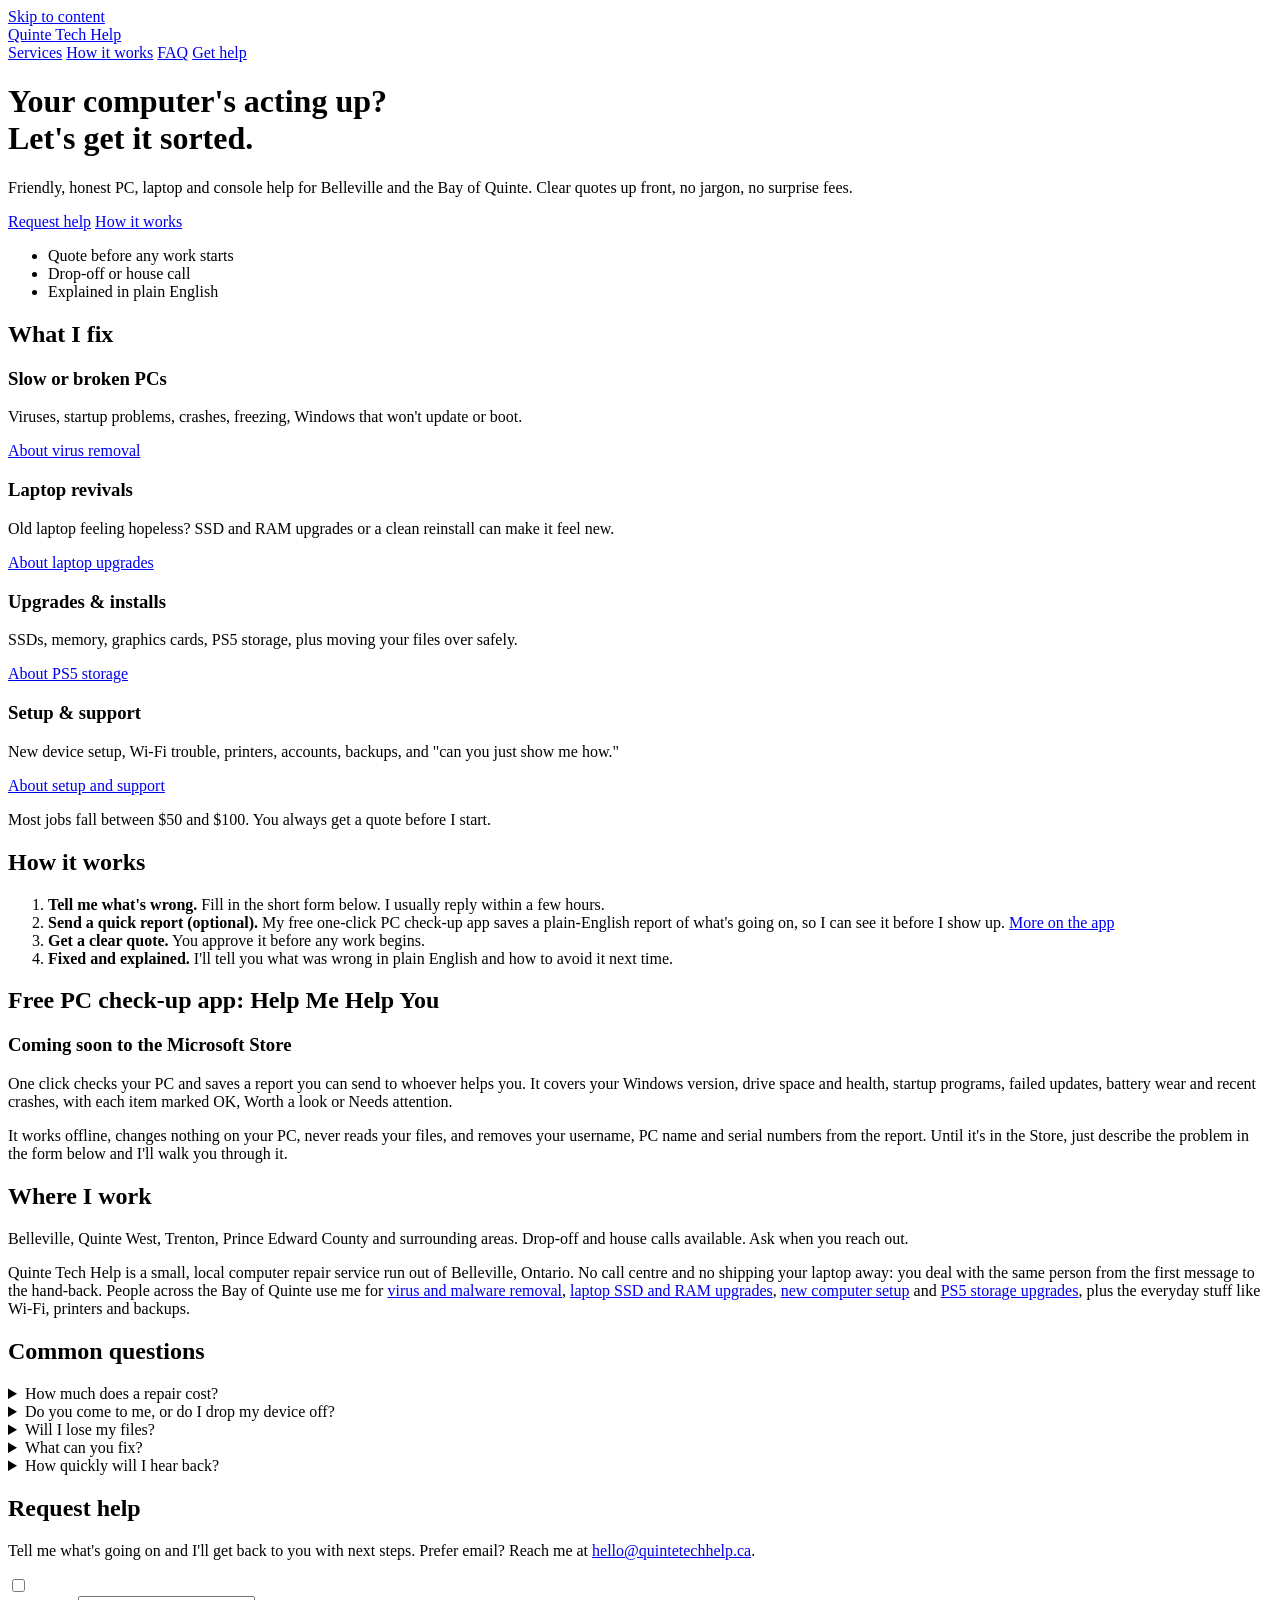
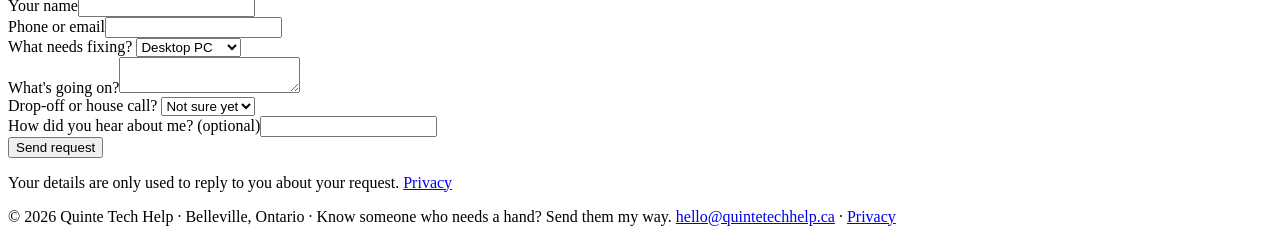
==== site/index.html @ 64f90a0b "SEO pass: richer service pages, local titles, breadcrumb and FAQ data - Add timing, FAQs, local 'Whe" ====
<!doctype html>
<html lang="en-CA">
<head>
<meta charset="utf-8">
<meta name="viewport" content="width=device-width, initial-scale=1">
<title>Computer &amp; Laptop Repair in Belleville, ON | Quinte Tech Help</title>
<meta name="description" content="Computer and laptop repair in Belleville, Quinte West, Trenton and Prince Edward County. Virus removal, SSD upgrades, setup and PS5 storage. Quote before any work, most jobs $50 to $100.">
<link rel="canonical" href="https://quintetechhelp.ca/">
<meta name="theme-color" content="#0e1116">
<link rel="icon" href="/favicon.svg" type="image/svg+xml">
<link rel="apple-touch-icon" href="/apple-touch-icon.png">

<meta property="og:type" content="website">
<meta property="og:site_name" content="Quinte Tech Help">
<meta property="og:locale" content="en_CA">
<meta property="og:url" content="https://quintetechhelp.ca/">
<meta property="og:title" content="Computer &amp; Laptop Repair in Belleville | Quinte Tech Help">
<meta property="og:description" content="Friendly, honest PC, laptop and console help for Belleville and the Bay of Quinte. Clear quotes up front, no jargon, no surprise fees.">
<meta property="og:image" content="https://quintetechhelp.ca/og-image.png">
<meta property="og:image:width" content="1200">
<meta property="og:image:height" content="630">
<meta property="og:image:alt" content="Quinte Tech Help: PC, laptop and console repair in Belleville and the Bay of Quinte">
<meta name="twitter:card" content="summary_large_image">

<link rel="stylesheet" href="/styles.css">
<script type="application/ld+json">
{
  "@context": "https://schema.org",
  "@type": "LocalBusiness",
  "@id": "https://quintetechhelp.ca/#business",
  "name": "Quinte Tech Help",
  "description": "PC, laptop and console repair, upgrades and tech support in Belleville and the Bay of Quinte region. Drop-off and house calls.",
  "url": "https://quintetechhelp.ca/",
  "email": "hello@quintetechhelp.ca",
  "image": "https://quintetechhelp.ca/og-image.png",
  "priceRange": "$$",
  "address": {"@type": "PostalAddress", "addressLocality": "Belleville", "addressRegion": "ON", "addressCountry": "CA"},
  "areaServed": [
    {"@type": "City", "name": "Belleville"},
    {"@type": "City", "name": "Quinte West"},
    {"@type": "City", "name": "Trenton"},
    {"@type": "AdministrativeArea", "name": "Prince Edward County"},
    {"@type": "AdministrativeArea", "name": "Bay of Quinte"}
  ],
  "knowsAbout": ["Computer repair", "Laptop repair", "Virus removal", "SSD upgrades", "RAM upgrades", "PS5 storage upgrades", "Data transfer", "Wi-Fi troubleshooting", "Printer setup"],
  "hasOfferCatalog": {
    "@type": "OfferCatalog",
    "name": "Tech help services",
    "itemListElement": [
      {"@type": "Offer", "itemOffered": {"@type": "Service", "name": "PC repair and troubleshooting"}},
      {"@type": "Offer", "itemOffered": {"@type": "Service", "name": "Laptop upgrades and clean reinstalls"}},
      {"@type": "Offer", "itemOffered": {"@type": "Service", "name": "Hardware upgrades and installs, including PS5 storage"}},
      {"@type": "Offer", "itemOffered": {"@type": "Service", "name": "Device setup and one-on-one tech support"}}
    ]
  }
}
</script>
<script type="application/ld+json">
{
  "@context": "https://schema.org",
  "@type": "FAQPage",
  "mainEntity": [
    {"@type": "Question", "name": "How much does a repair cost?",
     "acceptedAnswer": {"@type": "Answer", "text": "Most jobs fall between $50 and $100. You always get a quote before any work starts, and nothing happens until you approve it. Parts, if you need any, are quoted separately."}},
    {"@type": "Question", "name": "Do you come to me, or do I drop my device off?",
     "acceptedAnswer": {"@type": "Answer", "text": "Either. Drop-off and house calls are both available around Belleville, Quinte West, Trenton and Prince Edward County. Pick whichever suits you in the request form, or choose Not sure yet and we'll figure it out."}},
    {"@type": "Question", "name": "Will I lose my files?",
     "acceptedAnswer": {"@type": "Answer", "text": "Nothing gets wiped without you agreeing to it first. If a job could affect your files, we talk about backing them up before I start."}},
    {"@type": "Question", "name": "What can you fix?",
     "acceptedAnswer": {"@type": "Answer", "text": "Windows desktops and laptops are the bread and butter: slow PCs, viruses, crashes, boot and update problems, upgrades and clean reinstalls. I also do PS5 storage upgrades, new device setup, Wi-Fi and printer trouble. If you're not sure it's something I handle, ask. I'll tell you straight if it's not."}},
    {"@type": "Question", "name": "How quickly will I hear back?",
     "acceptedAnswer": {"@type": "Answer", "text": "I usually reply within a few hours of a request coming in."}}
  ]
}
</script>
</head>
<body>
<a class="skip" href="#main">Skip to content</a>
<header><div class="wrap">
  <a class="logo" href="/">Quinte <span>Tech</span> Help</a>
  <nav aria-label="Main">
    <a href="#services">Services</a>
    <a class="opt" href="#how">How it works</a>
    <a class="opt" href="#faq">FAQ</a>
    <a class="nav-cta" href="#request">Get help</a>
  </nav>
</div></header>

<main id="main">
<div class="wrap">
  <div class="hero">
    <h1>Your computer's acting up?<br>Let's get it sorted.</h1>
    <p>Friendly, honest PC, laptop and console help for Belleville and the Bay of Quinte. Clear quotes up front, no jargon, no surprise fees.</p>
    <div class="cta">
      <a class="btn" href="#request">Request help</a>
      <a class="btn ghost" href="#how">How it works</a>
    </div>
    <ul class="trust">
      <li>Quote before any work starts</li>
      <li>Drop-off or house call</li>
      <li>Explained in plain English</li>
    </ul>
  </div>

  <section id="services">
    <h2>What I fix</h2>
    <div class="grid">
      <div class="card"><h3>Slow or broken PCs</h3><p>Viruses, startup problems, crashes, freezing, Windows that won't update or boot.</p><p><a href="/virus-removal.html">About virus removal</a></p></div>
      <div class="card"><h3>Laptop revivals</h3><p>Old laptop feeling hopeless? SSD and RAM upgrades or a clean reinstall can make it feel new.</p><p><a href="/laptop-upgrades.html">About laptop upgrades</a></p></div>
      <div class="card"><h3>Upgrades &amp; installs</h3><p>SSDs, memory, graphics cards, PS5 storage, plus moving your files over safely.</p><p><a href="/ps5-storage-upgrade.html">About PS5 storage</a></p></div>
      <div class="card"><h3>Setup &amp; support</h3><p>New device setup, Wi-Fi trouble, printers, accounts, backups, and "can you just show me how."</p><p><a href="/new-device-setup.html">About setup and support</a></p></div>
    </div>
    <p class="price">Most jobs fall between $50 and $100. You always get a quote before I start.</p>
  </section>

  <section id="how">
    <h2>How it works</h2>
    <ol class="steps">
      <li><b>Tell me what's wrong.</b> Fill in the short form below. I usually reply within a few hours.</li>
      <li><b>Send a quick report (optional).</b> My free one-click PC check-up app saves a plain-English report of what's going on, so I can see it before I show up. <a href="#checkup">More on the app</a></li>
      <li><b>Get a clear quote.</b> You approve it before any work begins.</li>
      <li><b>Fixed and explained.</b> I'll tell you what was wrong in plain English and how to avoid it next time.</li>
    </ol>
  </section>

  <section id="checkup">
    <h2>Free PC check-up app: Help Me Help You</h2>
    <div class="card">
      <h3>Coming soon to the Microsoft Store</h3>
      <p>One click checks your PC and saves a report you can send to whoever helps you. It covers your Windows version, drive space and health, startup programs, failed updates, battery wear and recent crashes, with each item marked OK, Worth a look or Needs attention.</p>
      <p>It works offline, changes nothing on your PC, never reads your files, and removes your username, PC name and serial numbers from the report. Until it's in the Store, just describe the problem in the form below and I'll walk you through it.</p>
    </div>
  </section>

  <section id="area">
    <h2>Where I work</h2>
    <p class="lead">Belleville, Quinte West, Trenton, Prince Edward County and surrounding areas. Drop-off and house calls available. Ask when you reach out.</p>
    <p>Quinte Tech Help is a small, local computer repair service run out of Belleville, Ontario. No call centre and no shipping your laptop away: you deal with the same person from the first message to the hand-back. People across the Bay of Quinte use me for <a href="/virus-removal">virus and malware removal</a>, <a href="/laptop-upgrades">laptop SSD and RAM upgrades</a>, <a href="/new-device-setup">new computer setup</a> and <a href="/ps5-storage-upgrade">PS5 storage upgrades</a>, plus the everyday stuff like Wi-Fi, printers and backups.</p>
  </section>

  <section id="faq" class="faq">
    <h2>Common questions</h2>
    <details>
      <summary>How much does a repair cost?</summary>
      <p>Most jobs fall between $50 and $100. You always get a quote before any work starts, and nothing happens until you approve it. Parts, if you need any, are quoted separately.</p>
    </details>
    <details>
      <summary>Do you come to me, or do I drop my device off?</summary>
      <p>Either. Drop-off and house calls are both available around Belleville, Quinte West, Trenton and Prince Edward County. Pick whichever suits you in the request form, or choose "Not sure yet" and we'll figure it out.</p>
    </details>
    <details>
      <summary>Will I lose my files?</summary>
      <p>Nothing gets wiped without you agreeing to it first. If a job could affect your files, we talk about backing them up before I start.</p>
    </details>
    <details>
      <summary>What can you fix?</summary>
      <p>Windows desktops and laptops are the bread and butter: slow PCs, viruses, crashes, boot and update problems, upgrades and clean reinstalls. I also do PS5 storage upgrades, new device setup, Wi-Fi and printer trouble. If you're not sure it's something I handle, ask. I'll tell you straight if it's not.</p>
    </details>
    <details>
      <summary>How quickly will I hear back?</summary>
      <p>I usually reply within a few hours of a request coming in.</p>
    </details>
  </section>

  <section id="request">
    <h2>Request help</h2>
    <p class="lead">Tell me what's going on and I'll get back to you with next steps. Prefer email? Reach me at <a href="mailto:hello@quintetechhelp.ca">hello@quintetechhelp.ca</a>.</p>
    <form id="request-form" action="https://api.web3forms.com/submit" method="POST">
      <input type="hidden" name="access_key" value="5ee989ec-b0c9-4120-9723-e8778c8d5f5d">
      <input type="hidden" name="subject" value="New Quinte Tech Help request">
      <input type="hidden" name="from_name" value="Quinte Tech Help website">
      <input type="hidden" name="redirect" value="https://quintetechhelp.ca/thanks.html">
      <input type="checkbox" name="botcheck" class="hp" tabindex="-1" autocomplete="off" aria-hidden="true">
      <div><label for="name">Your name</label><input id="name" name="name" autocomplete="name" required></div>
      <div><label for="contact">Phone or email</label><input id="contact" name="contact" required></div>
      <div><label for="device">What needs fixing?</label>
        <select id="device" name="device">
          <option>Desktop PC</option><option>Laptop</option><option>PS5 / console</option><option>Phone</option><option>Other</option>
        </select></div>
      <div><label for="issue">What's going on?</label><textarea id="issue" name="issue" required></textarea></div>
      <div><label for="how-served">Drop-off or house call?</label>
        <select id="how-served" name="service_type"><option>Not sure yet</option><option>Drop-off</option><option>House call</option></select></div>
      <div><label for="ref">How did you hear about me? (optional)</label><input id="ref" name="referral"></div>
      <button class="btn" type="submit">Send request</button>
      <p id="form-status" class="form-status" role="status" aria-live="polite"></p>
      <p class="form-note">Your details are only used to reply to you about your request. <a href="/privacy.html">Privacy</a></p>
    </form>
  </section>
</div>
</main>

<footer><div class="wrap"><div class="row">
  <span>&copy; <span id="y">2026</span> Quinte Tech Help &middot; Belleville, Ontario &middot; Know someone who needs a hand? Send them my way.</span>
  <span><a href="mailto:hello@quintetechhelp.ca">hello@quintetechhelp.ca</a> &middot; <a href="/privacy.html">Privacy</a></span>
</div></div></footer>
<script src="/site.js" defer></script>
</body>
</html>
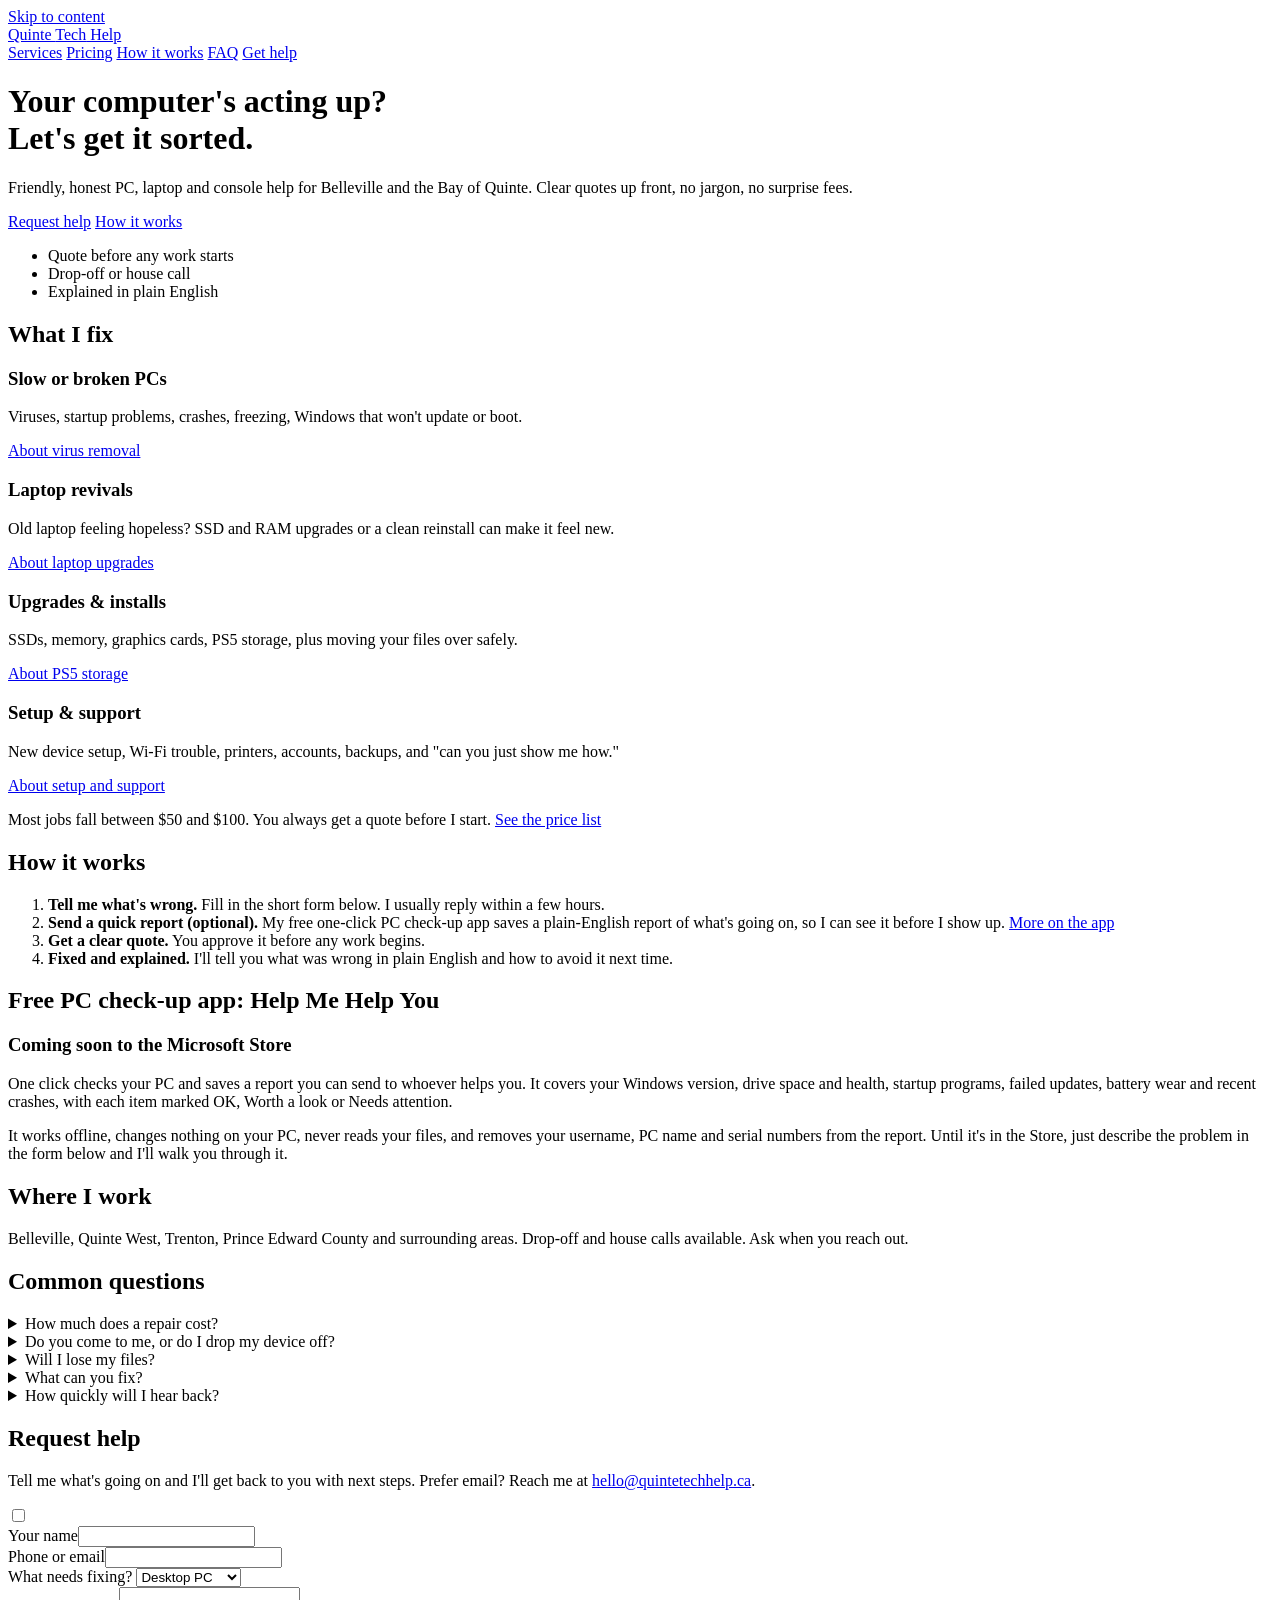
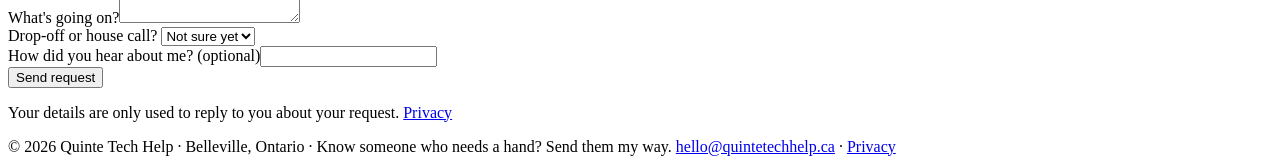
==== commit 19af0f81: "Merge 7c93a21a3f9fb645cfbb0b1db8fb4572f57b9336 into 888b155224e172d5349adad1dfe4c90d564a329b" ====
--- a/site/index.html
+++ b/site/index.html
@@ -3,8 +3,8 @@
 <head>
 <meta charset="utf-8">
 <meta name="viewport" content="width=device-width, initial-scale=1">
-<title>Computer &amp; Laptop Repair in Belleville, ON | Quinte Tech Help</title>
-<meta name="description" content="Computer and laptop repair in Belleville, Quinte West, Trenton and Prince Edward County. Virus removal, SSD upgrades, setup and PS5 storage. Quote before any work, most jobs $50 to $100.">
+<title>Quinte Tech Help | PC Repair &amp; Tech Help in Belleville, Ontario</title>
+<meta name="description" content="Friendly, honest PC, laptop and console repair in Belleville and the Bay of Quinte region. Upfront quotes, fast turnaround, no jargon.">
 <link rel="canonical" href="https://quintetechhelp.ca/">
 <meta name="theme-color" content="#0e1116">
 <link rel="icon" href="/favicon.svg" type="image/svg+xml">
@@ -14,7 +14,7 @@
 <meta property="og:site_name" content="Quinte Tech Help">
 <meta property="og:locale" content="en_CA">
 <meta property="og:url" content="https://quintetechhelp.ca/">
-<meta property="og:title" content="Computer &amp; Laptop Repair in Belleville | Quinte Tech Help">
+<meta property="og:title" content="Quinte Tech Help | PC Repair &amp; Tech Help in Belleville">
 <meta property="og:description" content="Friendly, honest PC, laptop and console help for Belleville and the Bay of Quinte. Clear quotes up front, no jargon, no surprise fees.">
 <meta property="og:image" content="https://quintetechhelp.ca/og-image.png">
 <meta property="og:image:width" content="1200">
@@ -80,6 +80,7 @@
   <a class="logo" href="/">Quinte <span>Tech</span> Help</a>
   <nav aria-label="Main">
     <a href="#services">Services</a>
+    <a href="/services.html">Pricing</a>
     <a class="opt" href="#how">How it works</a>
     <a class="opt" href="#faq">FAQ</a>
     <a class="nav-cta" href="#request">Get help</a>
@@ -110,7 +111,7 @@
       <div class="card"><h3>Upgrades &amp; installs</h3><p>SSDs, memory, graphics cards, PS5 storage, plus moving your files over safely.</p><p><a href="/ps5-storage-upgrade.html">About PS5 storage</a></p></div>
       <div class="card"><h3>Setup &amp; support</h3><p>New device setup, Wi-Fi trouble, printers, accounts, backups, and "can you just show me how."</p><p><a href="/new-device-setup.html">About setup and support</a></p></div>
     </div>
-    <p class="price">Most jobs fall between $50 and $100. You always get a quote before I start.</p>
+    <p class="price">Most jobs fall between $50 and $100. You always get a quote before I start. <a href="/services.html">See the price list</a></p>
   </section>
 
   <section id="how">
@@ -135,7 +136,6 @@
   <section id="area">
     <h2>Where I work</h2>
     <p class="lead">Belleville, Quinte West, Trenton, Prince Edward County and surrounding areas. Drop-off and house calls available. Ask when you reach out.</p>
-    <p>Quinte Tech Help is a small, local computer repair service run out of Belleville, Ontario. No call centre and no shipping your laptop away: you deal with the same person from the first message to the hand-back. People across the Bay of Quinte use me for <a href="/virus-removal">virus and malware removal</a>, <a href="/laptop-upgrades">laptop SSD and RAM upgrades</a>, <a href="/new-device-setup">new computer setup</a> and <a href="/ps5-storage-upgrade">PS5 storage upgrades</a>, plus the everyday stuff like Wi-Fi, printers and backups.</p>
   </section>
 
   <section id="faq" class="faq">
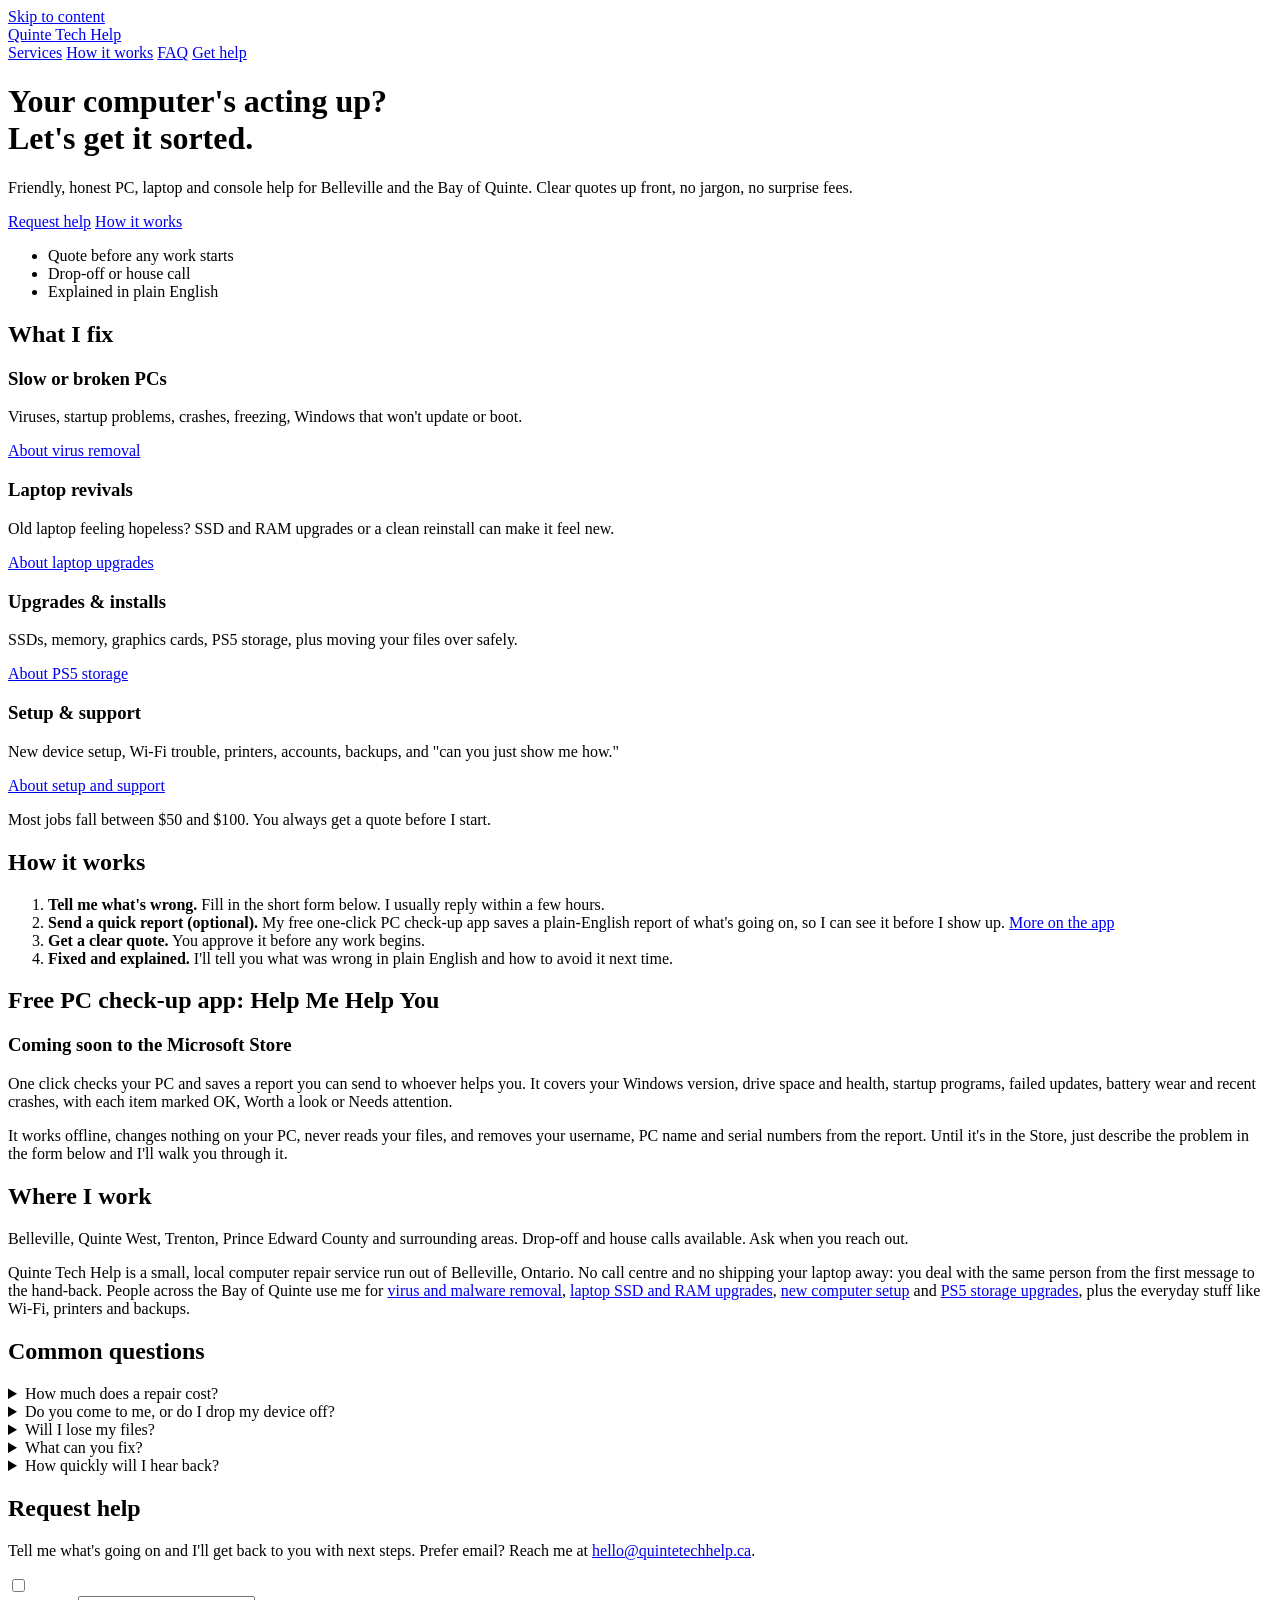
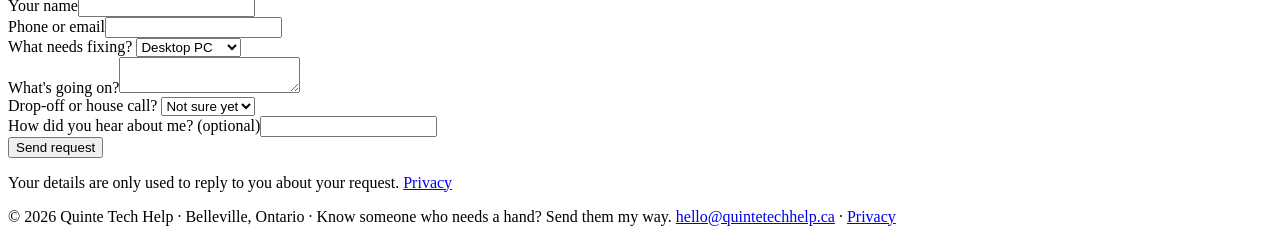
==== commit 4b08ec7e: "Merge pull request #4 from jakobvanness6-crypto/seo-pass SEO pass: richer service pages and local se" ====
--- a/site/index.html
+++ b/site/index.html
@@ -3,8 +3,8 @@
 <head>
 <meta charset="utf-8">
 <meta name="viewport" content="width=device-width, initial-scale=1">
-<title>Quinte Tech Help | PC Repair &amp; Tech Help in Belleville, Ontario</title>
-<meta name="description" content="Friendly, honest PC, laptop and console repair in Belleville and the Bay of Quinte region. Upfront quotes, fast turnaround, no jargon.">
+<title>Computer &amp; Laptop Repair in Belleville, ON | Quinte Tech Help</title>
+<meta name="description" content="Computer and laptop repair in Belleville, Quinte West, Trenton and Prince Edward County. Virus removal, SSD upgrades, setup and PS5 storage. Quote before any work, most jobs $50 to $100.">
 <link rel="canonical" href="https://quintetechhelp.ca/">
 <meta name="theme-color" content="#0e1116">
 <link rel="icon" href="/favicon.svg" type="image/svg+xml">
@@ -14,7 +14,7 @@
 <meta property="og:site_name" content="Quinte Tech Help">
 <meta property="og:locale" content="en_CA">
 <meta property="og:url" content="https://quintetechhelp.ca/">
-<meta property="og:title" content="Quinte Tech Help | PC Repair &amp; Tech Help in Belleville">
+<meta property="og:title" content="Computer &amp; Laptop Repair in Belleville | Quinte Tech Help">
 <meta property="og:description" content="Friendly, honest PC, laptop and console help for Belleville and the Bay of Quinte. Clear quotes up front, no jargon, no surprise fees.">
 <meta property="og:image" content="https://quintetechhelp.ca/og-image.png">
 <meta property="og:image:width" content="1200">
@@ -32,6 +32,8 @@
   "description": "PC, laptop and console repair, upgrades and tech support in Belleville and the Bay of Quinte region. Drop-off and house calls.",
   "url": "https://quintetechhelp.ca/",
   "email": "hello@quintetechhelp.ca",
+  "telephone": "+1-437-439-9595",
+  "sameAs": ["https://www.facebook.com/profile.php?id=61595500134050"],
   "image": "https://quintetechhelp.ca/og-image.png",
   "priceRange": "$$",
   "address": {"@type": "PostalAddress", "addressLocality": "Belleville", "addressRegion": "ON", "addressCountry": "CA"},
@@ -80,7 +82,6 @@
   <a class="logo" href="/">Quinte <span>Tech</span> Help</a>
   <nav aria-label="Main">
     <a href="#services">Services</a>
-    <a href="/services.html">Pricing</a>
     <a class="opt" href="#how">How it works</a>
     <a class="opt" href="#faq">FAQ</a>
     <a class="nav-cta" href="#request">Get help</a>
@@ -111,7 +112,7 @@
       <div class="card"><h3>Upgrades &amp; installs</h3><p>SSDs, memory, graphics cards, PS5 storage, plus moving your files over safely.</p><p><a href="/ps5-storage-upgrade.html">About PS5 storage</a></p></div>
       <div class="card"><h3>Setup &amp; support</h3><p>New device setup, Wi-Fi trouble, printers, accounts, backups, and "can you just show me how."</p><p><a href="/new-device-setup.html">About setup and support</a></p></div>
     </div>
-    <p class="price">Most jobs fall between $50 and $100. You always get a quote before I start. <a href="/services.html">See the price list</a></p>
+    <p class="price">Most jobs fall between $50 and $100. You always get a quote before I start.</p>
   </section>
 
   <section id="how">
@@ -136,6 +137,7 @@
   <section id="area">
     <h2>Where I work</h2>
     <p class="lead">Belleville, Quinte West, Trenton, Prince Edward County and surrounding areas. Drop-off and house calls available. Ask when you reach out.</p>
+    <p>Quinte Tech Help is a small, local computer repair service run out of Belleville, Ontario. No call centre and no shipping your laptop away: you deal with the same person from the first message to the hand-back. People across the Bay of Quinte use me for <a href="/virus-removal">virus and malware removal</a>, <a href="/laptop-upgrades">laptop SSD and RAM upgrades</a>, <a href="/new-device-setup">new computer setup</a> and <a href="/ps5-storage-upgrade">PS5 storage upgrades</a>, plus the everyday stuff like Wi-Fi, printers and backups.</p>
   </section>
 
   <section id="faq" class="faq">
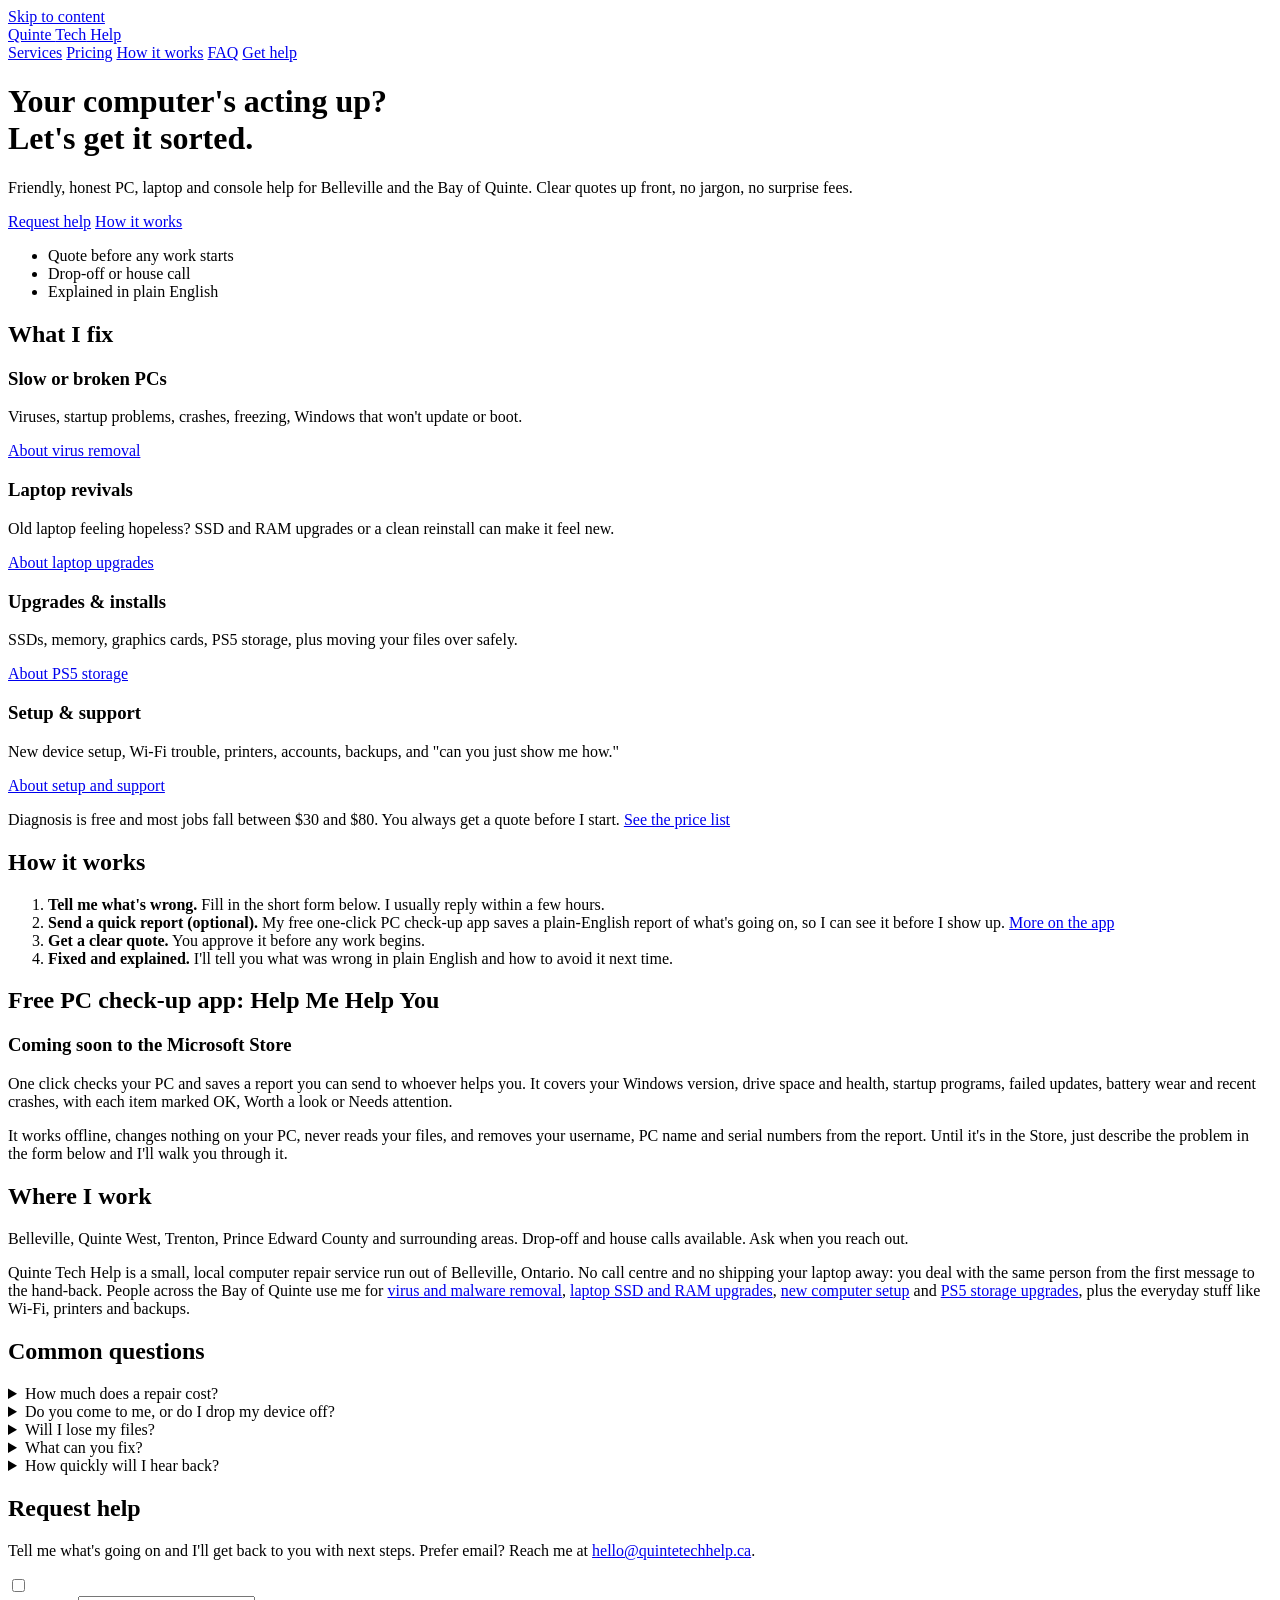
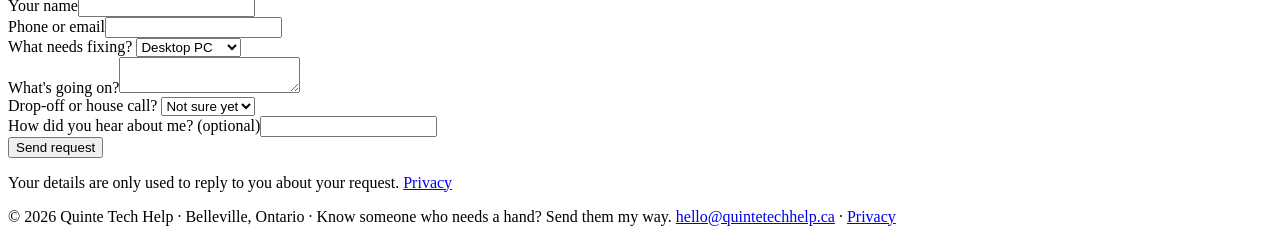
==== commit fe763ed9: "Add services and pricing page with final prices Free diagnosis, flat prices from Jakob's edited pric" ====
--- a/site/index.html
+++ b/site/index.html
@@ -4,7 +4,7 @@
 <meta charset="utf-8">
 <meta name="viewport" content="width=device-width, initial-scale=1">
 <title>Computer &amp; Laptop Repair in Belleville, ON | Quinte Tech Help</title>
-<meta name="description" content="Computer and laptop repair in Belleville, Quinte West, Trenton and Prince Edward County. Virus removal, SSD upgrades, setup and PS5 storage. Quote before any work, most jobs $50 to $100.">
+<meta name="description" content="Computer and laptop repair in Belleville, Quinte West, Trenton and Prince Edward County. Virus removal, SSD upgrades, setup and PS5 storage. Quote before any work, free diagnosis, most jobs $30 to $80.">
 <link rel="canonical" href="https://quintetechhelp.ca/">
 <meta name="theme-color" content="#0e1116">
 <link rel="icon" href="/favicon.svg" type="image/svg+xml">
@@ -63,7 +63,7 @@
   "@type": "FAQPage",
   "mainEntity": [
     {"@type": "Question", "name": "How much does a repair cost?",
-     "acceptedAnswer": {"@type": "Answer", "text": "Most jobs fall between $50 and $100. You always get a quote before any work starts, and nothing happens until you approve it. Parts, if you need any, are quoted separately."}},
+     "acceptedAnswer": {"@type": "Answer", "text": "Diagnosis is free and most jobs fall between $30 and $80. See the full price list at quintetechhelp.ca/services. You always get a quote before any work starts, and nothing happens until you approve it. Parts, if you need any, are quoted separately."}},
     {"@type": "Question", "name": "Do you come to me, or do I drop my device off?",
      "acceptedAnswer": {"@type": "Answer", "text": "Either. Drop-off and house calls are both available around Belleville, Quinte West, Trenton and Prince Edward County. Pick whichever suits you in the request form, or choose Not sure yet and we'll figure it out."}},
     {"@type": "Question", "name": "Will I lose my files?",
@@ -82,6 +82,7 @@
   <a class="logo" href="/">Quinte <span>Tech</span> Help</a>
   <nav aria-label="Main">
     <a href="#services">Services</a>
+    <a href="/services.html">Pricing</a>
     <a class="opt" href="#how">How it works</a>
     <a class="opt" href="#faq">FAQ</a>
     <a class="nav-cta" href="#request">Get help</a>
@@ -112,7 +113,7 @@
       <div class="card"><h3>Upgrades &amp; installs</h3><p>SSDs, memory, graphics cards, PS5 storage, plus moving your files over safely.</p><p><a href="/ps5-storage-upgrade.html">About PS5 storage</a></p></div>
       <div class="card"><h3>Setup &amp; support</h3><p>New device setup, Wi-Fi trouble, printers, accounts, backups, and "can you just show me how."</p><p><a href="/new-device-setup.html">About setup and support</a></p></div>
     </div>
-    <p class="price">Most jobs fall between $50 and $100. You always get a quote before I start.</p>
+    <p class="price">Diagnosis is free and most jobs fall between $30 and $80. You always get a quote before I start. <a href="/services.html">See the price list</a></p>
   </section>
 
   <section id="how">
@@ -144,7 +145,7 @@
     <h2>Common questions</h2>
     <details>
       <summary>How much does a repair cost?</summary>
-      <p>Most jobs fall between $50 and $100. You always get a quote before any work starts, and nothing happens until you approve it. Parts, if you need any, are quoted separately.</p>
+      <p>Diagnosis is free and most jobs fall between $30 and $80 (<a href="/services.html">see the price list</a>). You always get a quote before any work starts, and nothing happens until you approve it. Parts, if you need any, are quoted separately.</p>
     </details>
     <details>
       <summary>Do you come to me, or do I drop my device off?</summary>
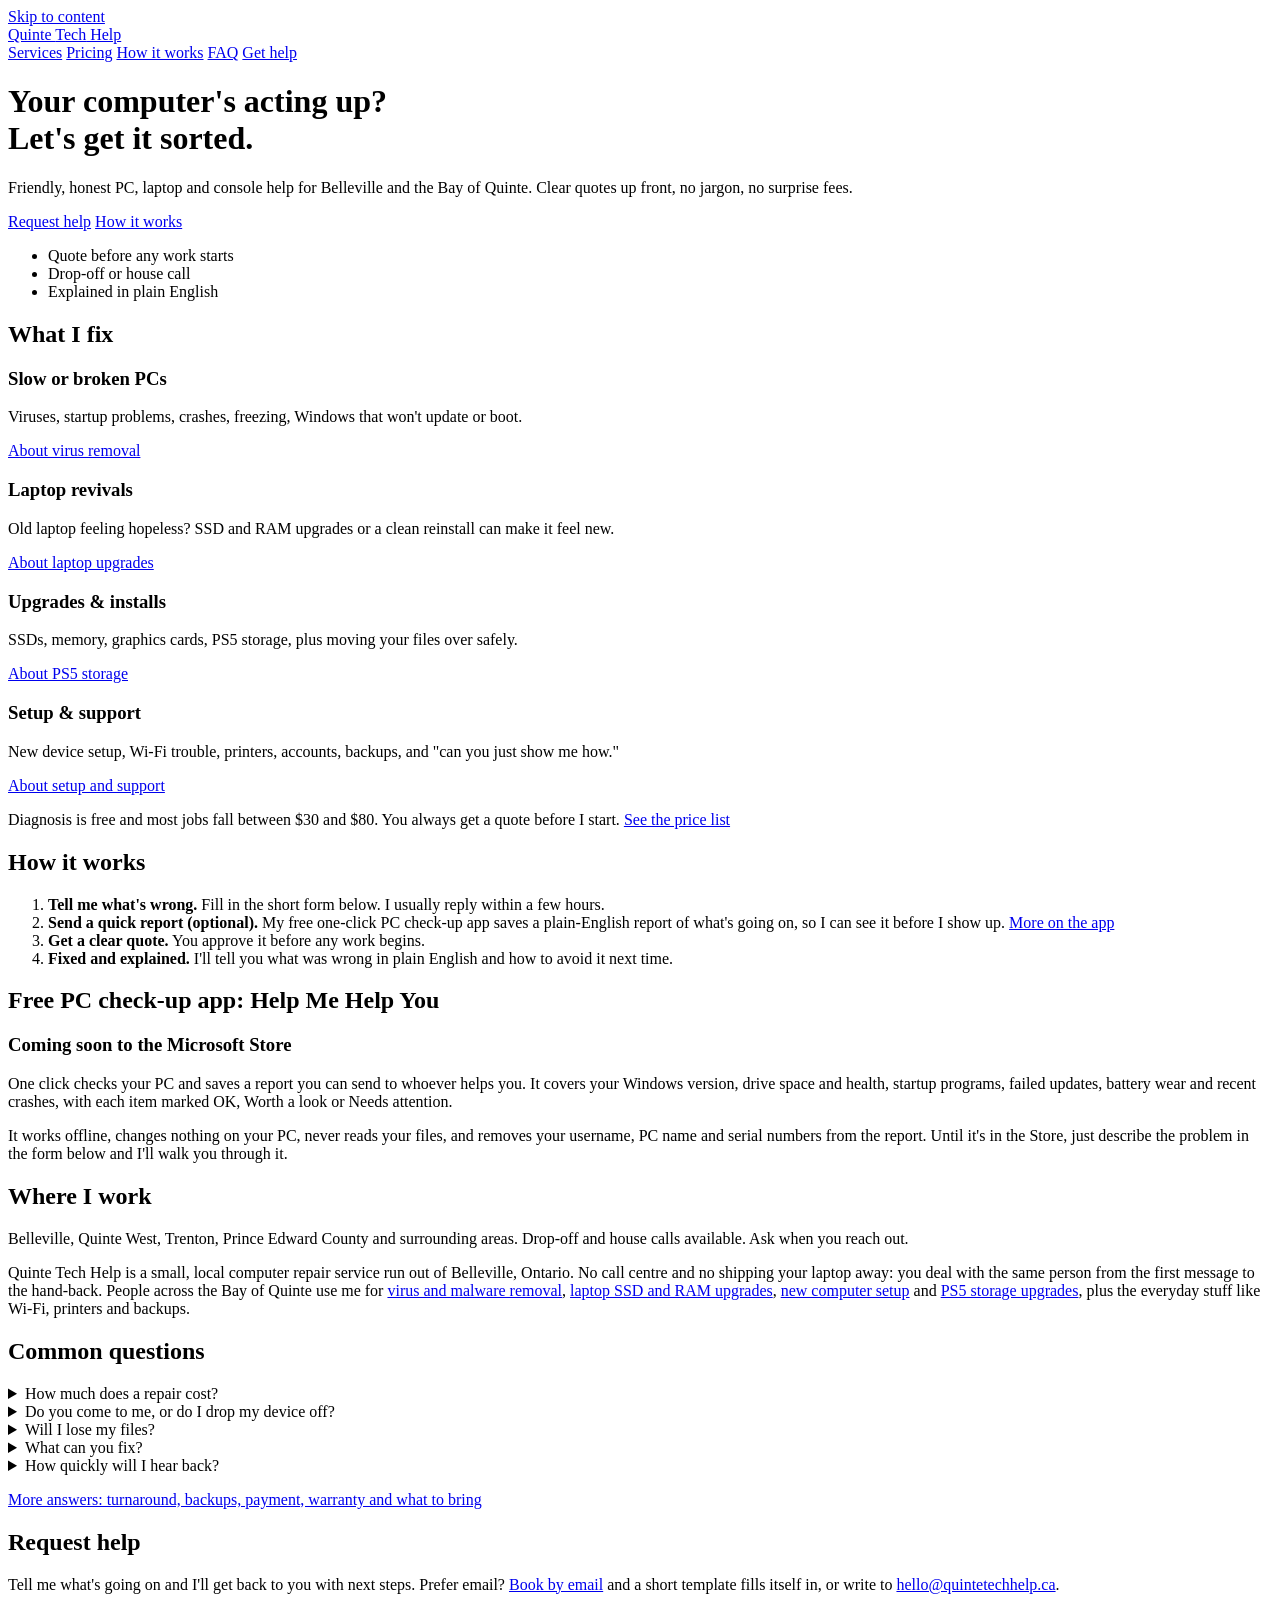
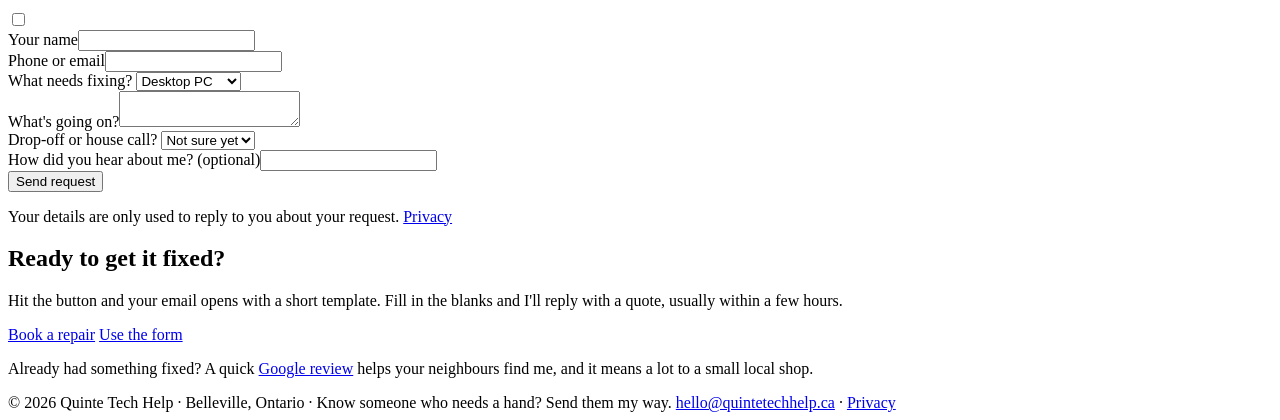
==== commit 935f22c9: "Merge main into faq-and-booking; update FAQ to new prices Brings in the pricing page, then updates t" ====
--- a/site/index.html
+++ b/site/index.html
@@ -84,7 +84,7 @@
     <a href="#services">Services</a>
     <a href="/services.html">Pricing</a>
     <a class="opt" href="#how">How it works</a>
-    <a class="opt" href="#faq">FAQ</a>
+    <a class="opt" href="/faq.html">FAQ</a>
     <a class="nav-cta" href="#request">Get help</a>
   </nav>
 </div></header>
@@ -163,11 +163,12 @@
       <summary>How quickly will I hear back?</summary>
       <p>I usually reply within a few hours of a request coming in.</p>
     </details>
+    <p><a href="/faq.html">More answers: turnaround, backups, payment, warranty and what to bring</a></p>
   </section>
 
   <section id="request">
     <h2>Request help</h2>
-    <p class="lead">Tell me what's going on and I'll get back to you with next steps. Prefer email? Reach me at <a href="mailto:hello@quintetechhelp.ca">hello@quintetechhelp.ca</a>.</p>
+    <p class="lead">Tell me what's going on and I'll get back to you with next steps. Prefer email? <a href="mailto:hello@quintetechhelp.ca?subject=Repair%20booking%20request&amp;body=Hi%21%20I%27d%20like%20to%20book%20a%20repair.%0D%0A%0D%0ADevice%20%28desktop%2C%20laptop%2C%20PS5%2C%20phone%2C%20other%29%3A%0D%0AMake%20and%20model%2C%20if%20you%20know%20it%3A%0D%0AWhat%27s%20going%20on%3A%0D%0AWhen%20did%20it%20start%3A%0D%0ADrop-off%20or%20house%20call%3A%0D%0AYour%20town%3A%0D%0ABest%20way%20and%20time%20to%20reach%20you%3A%0D%0A">Book by email</a> and a short template fills itself in, or write to <a href="mailto:hello@quintetechhelp.ca">hello@quintetechhelp.ca</a>.</p>
     <form id="request-form" action="https://api.web3forms.com/submit" method="POST">
       <input type="hidden" name="access_key" value="5ee989ec-b0c9-4120-9723-e8778c8d5f5d">
       <input type="hidden" name="subject" value="New Quinte Tech Help request">
@@ -192,6 +193,17 @@
 </div>
 </main>
 
+<aside class="book" aria-label="Book a repair"><div class="wrap">
+  <div class="book-row">
+    <div>
+      <h2>Ready to get it fixed?</h2>
+      <p>Hit the button and your email opens with a short template. Fill in the blanks and I'll reply with a quote, usually within a few hours.</p>
+    </div>
+    <div class="book-actions"><a class="btn" href="mailto:hello@quintetechhelp.ca?subject=Repair%20booking%20request&amp;body=Hi%21%20I%27d%20like%20to%20book%20a%20repair.%0D%0A%0D%0ADevice%20%28desktop%2C%20laptop%2C%20PS5%2C%20phone%2C%20other%29%3A%0D%0AMake%20and%20model%2C%20if%20you%20know%20it%3A%0D%0AWhat%27s%20going%20on%3A%0D%0AWhen%20did%20it%20start%3A%0D%0ADrop-off%20or%20house%20call%3A%0D%0AYour%20town%3A%0D%0ABest%20way%20and%20time%20to%20reach%20you%3A%0D%0A">Book a repair</a> <a class="btn ghost" href="/#request">Use the form</a></div>
+  </div>
+  <p class="review-nudge">Already had something fixed? A quick <a href="https://g.page/r/CaFx0nmeTAdPEBM/review" rel="noopener">Google review</a> helps your neighbours find me, and it means a lot to a small local shop.</p>
+</div></aside>
+
 <footer><div class="wrap"><div class="row">
   <span>&copy; <span id="y">2026</span> Quinte Tech Help &middot; Belleville, Ontario &middot; Know someone who needs a hand? Send them my way.</span>
   <span><a href="mailto:hello@quintetechhelp.ca">hello@quintetechhelp.ca</a> &middot; <a href="/privacy.html">Privacy</a></span>
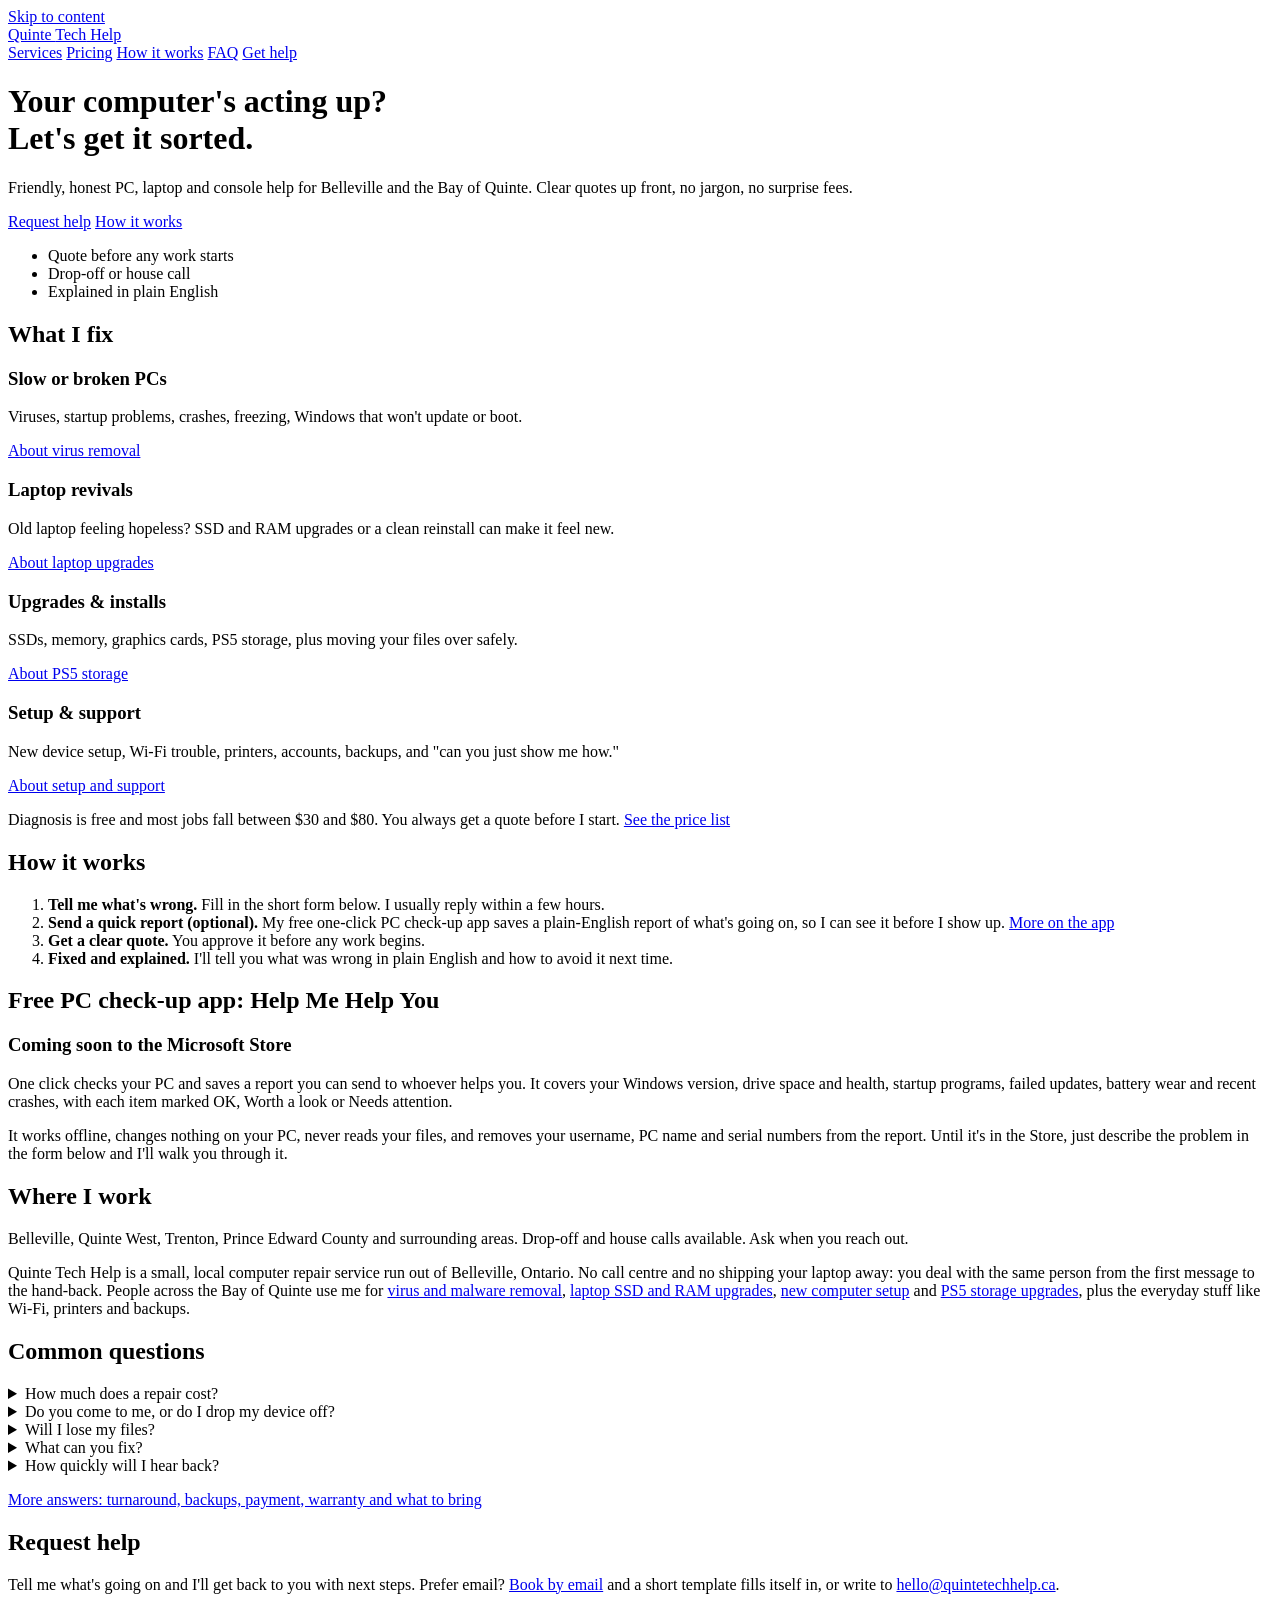
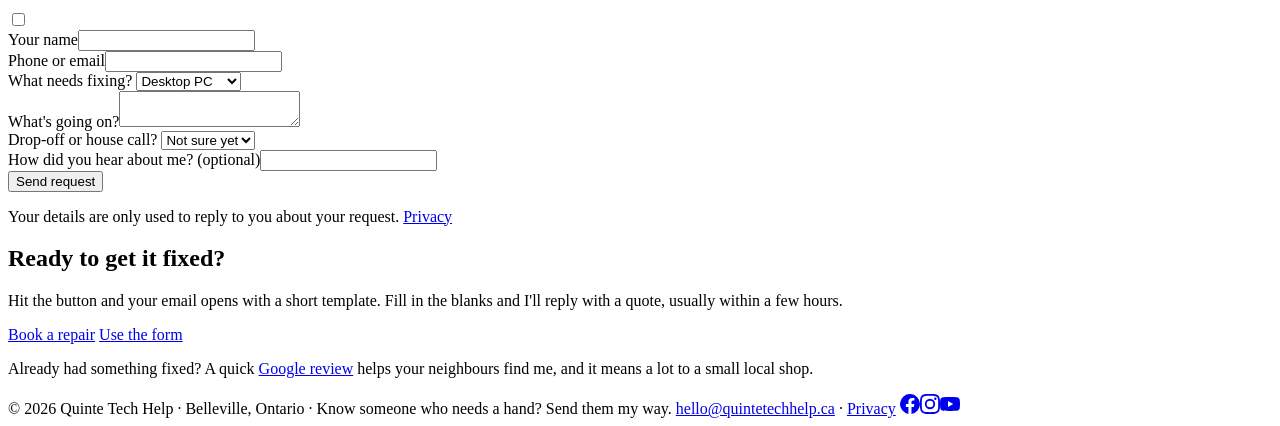
==== commit 339eb6ad: "Add Facebook, Instagram and YouTube links to footer and schema Replaces the old Facebook profile in " ====
--- a/site/index.html
+++ b/site/index.html
@@ -7,7 +7,9 @@
 <meta name="description" content="Computer and laptop repair in Belleville, Quinte West, Trenton and Prince Edward County. Virus removal, SSD upgrades, setup and PS5 storage. Quote before any work, free diagnosis, most jobs $30 to $80.">
 <link rel="canonical" href="https://quintetechhelp.ca/">
 <meta name="theme-color" content="#0e1116">
+<link rel="icon" href="/favicon.ico" sizes="48x48">
 <link rel="icon" href="/favicon.svg" type="image/svg+xml">
+<link rel="icon" href="/favicon-192.png" type="image/png" sizes="192x192">
 <link rel="apple-touch-icon" href="/apple-touch-icon.png">
 
 <meta property="og:type" content="website">
@@ -33,7 +35,7 @@
   "url": "https://quintetechhelp.ca/",
   "email": "hello@quintetechhelp.ca",
   "telephone": "+1-437-439-9595",
-  "sameAs": ["https://www.facebook.com/profile.php?id=61595500134050"],
+  "sameAs": ["https://www.facebook.com/profile.php?id=61596571362651", "https://www.instagram.com/quintetechhelp/", "https://www.youtube.com/@quintetechhelp"],
   "image": "https://quintetechhelp.ca/og-image.png",
   "priceRange": "$$",
   "address": {"@type": "PostalAddress", "addressLocality": "Belleville", "addressRegion": "ON", "addressCountry": "CA"},
@@ -207,6 +209,7 @@
 <footer><div class="wrap"><div class="row">
   <span>&copy; <span id="y">2026</span> Quinte Tech Help &middot; Belleville, Ontario &middot; Know someone who needs a hand? Send them my way.</span>
   <span><a href="mailto:hello@quintetechhelp.ca">hello@quintetechhelp.ca</a> &middot; <a href="/privacy.html">Privacy</a></span>
+  <span class="social"><a href="https://www.facebook.com/profile.php?id=61596571362651" target="_blank" rel="noopener" aria-label="Facebook" title="Facebook"><svg viewBox="0 0 24 24" width="20" height="20" aria-hidden="true"><path fill="currentColor" d="M24 12a12 12 0 1 0-13.9 11.9v-8.4H7.1V12h3V9.4c0-3 1.8-4.7 4.5-4.7 1.3 0 2.7.2 2.7.2v3h-1.5c-1.5 0-2 .9-2 1.9V12h3.4l-.5 3.5h-2.9v8.4A12 12 0 0 0 24 12z"/></svg></a><a href="https://www.instagram.com/quintetechhelp/" target="_blank" rel="noopener" aria-label="Instagram" title="Instagram"><svg viewBox="0 0 24 24" width="20" height="20" aria-hidden="true"><path fill="currentColor" d="M12 2.2c3.2 0 3.6 0 4.8.1 3.3.1 4.8 1.7 4.9 4.9.1 1.3.1 1.6.1 4.8s0 3.6-.1 4.8c-.1 3.2-1.7 4.8-4.9 4.9-1.3.1-1.6.1-4.8.1s-3.6 0-4.8-.1c-3.3-.1-4.8-1.7-4.9-4.9C2.2 15.6 2.2 15.2 2.2 12s0-3.6.1-4.8C2.4 3.9 3.9 2.4 7.2 2.3 8.4 2.2 8.8 2.2 12 2.2zM12 0C8.7 0 8.3 0 7.1.1 2.7.3.3 2.7.1 7.1 0 8.3 0 8.7 0 12s0 3.7.1 4.9c.2 4.4 2.6 6.8 7 7 1.2.1 1.6.1 4.9.1s3.7 0 4.9-.1c4.4-.2 6.8-2.6 7-7 .1-1.2.1-1.6.1-4.9s0-3.7-.1-4.9c-.2-4.4-2.6-6.8-7-7C15.7 0 15.3 0 12 0zm0 5.8a6.2 6.2 0 1 0 0 12.4 6.2 6.2 0 0 0 0-12.4zM12 16a4 4 0 1 1 0-8 4 4 0 0 1 0 8zm6.4-11.8a1.4 1.4 0 1 0 0 2.9 1.4 1.4 0 0 0 0-2.9z"/></svg></a><a href="https://www.youtube.com/@quintetechhelp" target="_blank" rel="noopener" aria-label="YouTube" title="YouTube"><svg viewBox="0 0 24 24" width="20" height="20" aria-hidden="true"><path fill="currentColor" d="M23.5 6.2a3 3 0 0 0-2.1-2.1C19.5 3.6 12 3.6 12 3.6s-7.5 0-9.4.5A3 3 0 0 0 .5 6.2 31 31 0 0 0 0 12a31 31 0 0 0 .5 5.8 3 3 0 0 0 2.1 2.1c1.9.5 9.4.5 9.4.5s7.5 0 9.4-.5a3 3 0 0 0 2.1-2.1A31 31 0 0 0 24 12a31 31 0 0 0-.5-5.8zM9.6 15.6V8.4l6.3 3.6-6.3 3.6z"/></svg></a></span>
 </div></div></footer>
 <script src="/site.js" defer></script>
 </body>
